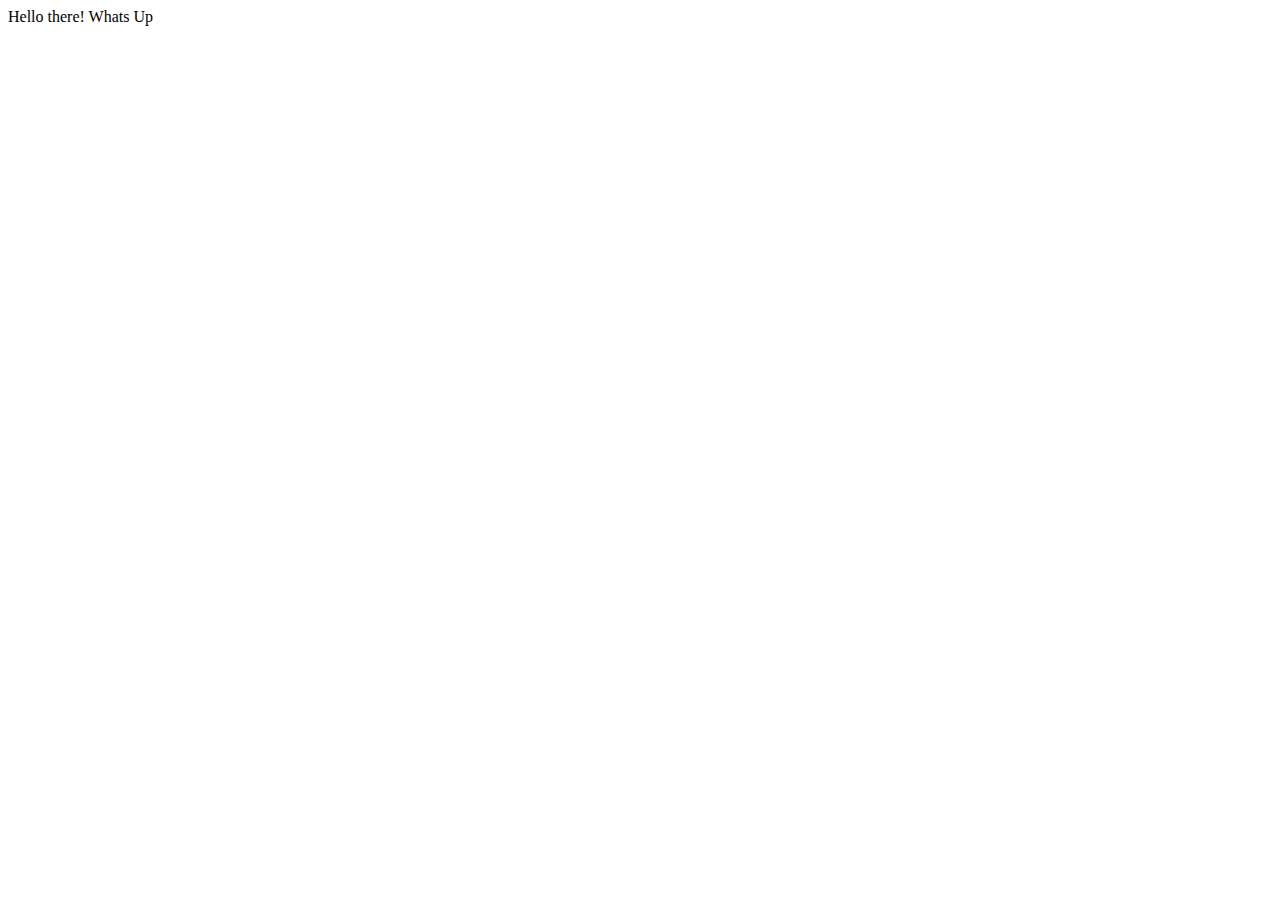
==== index.html @ af29027e "Added basic HTML and CSS" ====
<!DOCTYPE html> 
<html lang="en">
<head>
    <meta charset="UTF-8">
    <title>All About Movies</title>
    <link rel="stylesheet" type="text/css" href="css/styles.css" />
</head>
<body>
    
</body>
</html><html></html>
<head></head>




<body>

    Hello there!
    Whats Up
    
</body>
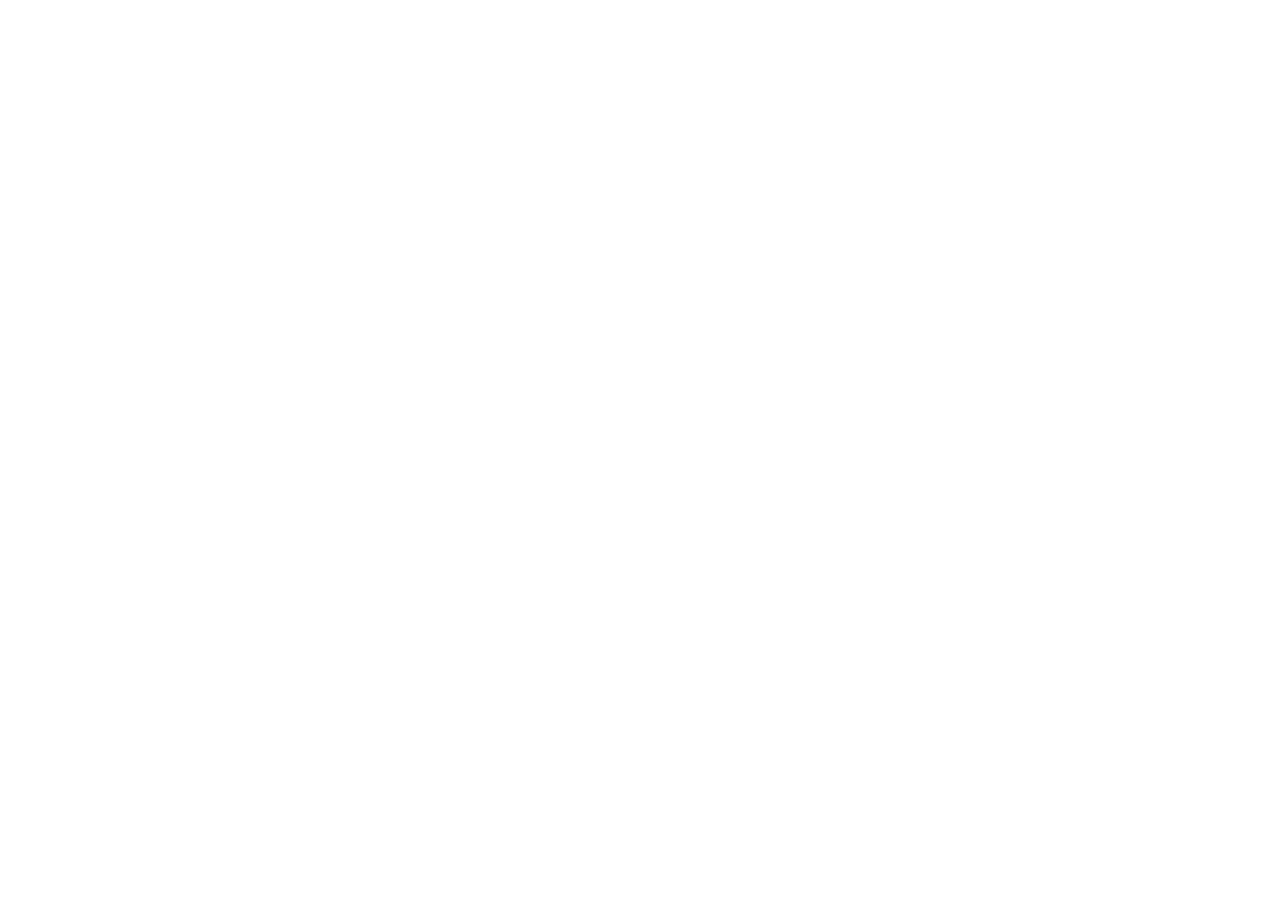
==== commit 2285392e: "Added basic HTML and CSS" ====
--- a/index.html
+++ b/index.html
@@ -8,15 +8,4 @@
 <body>
     
 </body>
-</html><html></html>
-<head></head>
-
-
-
-
-<body>
-
-    Hello there!
-    Whats Up
-    
-</body>
+</html>
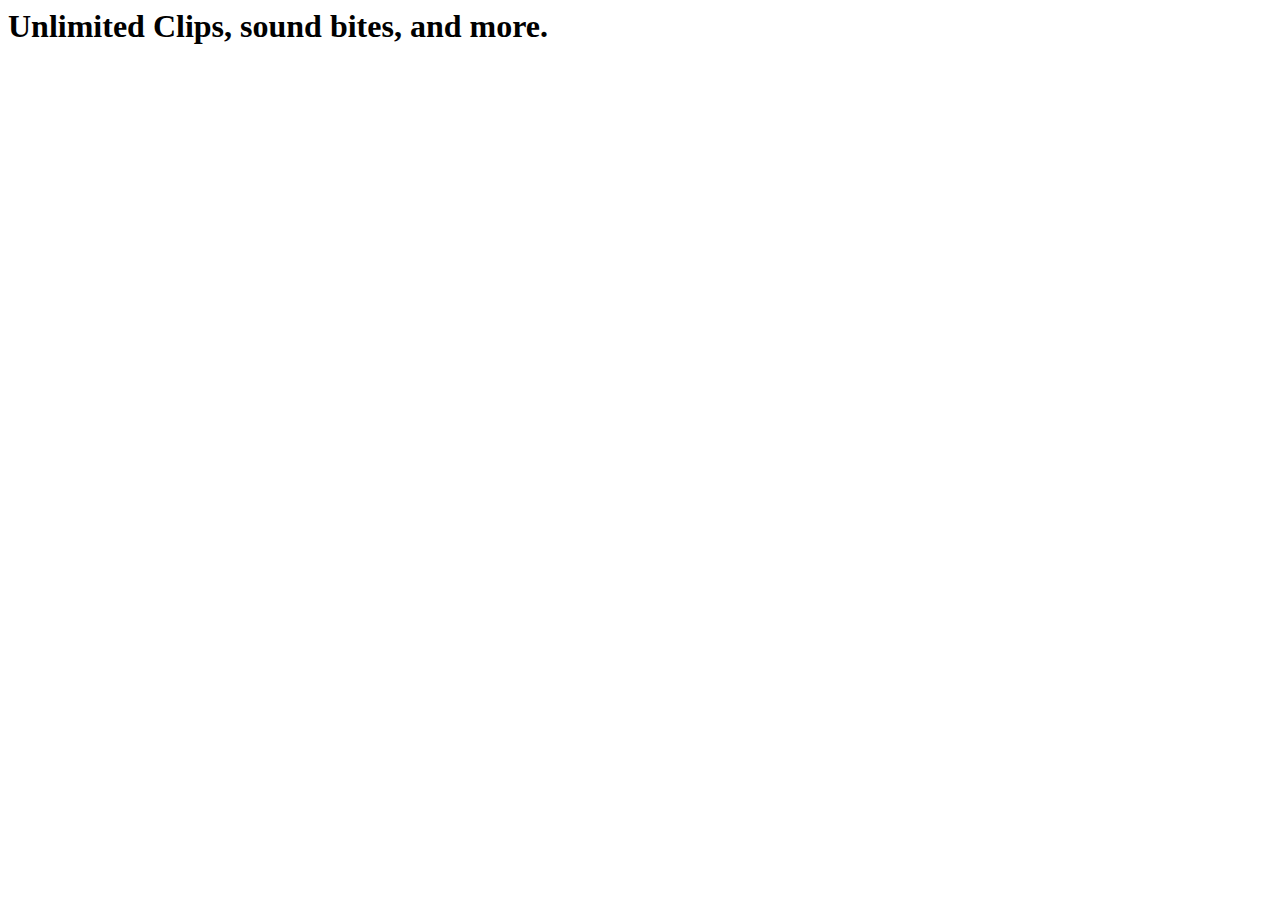
==== commit c43105d1: "basic HTML and CSS" ====
--- a/index.html
+++ b/index.html
@@ -2,10 +2,14 @@
 <html lang="en">
 <head>
     <meta charset="UTF-8">
-    <title>All About Movies</title>
+    <title>Billsflix - Watch Bills Clips Online</title>
     <link rel="stylesheet" type="text/css" href="css/styles.css" />
+    <link rel="stylesheet" type="text/css" href="css/imported.css">
 </head>
+
 <body>
-    
+<h1 class="billsfix">
+    Unlimited Clips, sound bites, and more.
+</h1>
 </body>
 </html>
--- a/css/styles.css
+++ b/css/styles.css
@@ -0,0 +1,8 @@
+.billsflix {
+    text-align: center;
+    max-width: 800px;
+    font-family: "Netflix Sans", "Helvetica Neue", Helvetica, Arial, sans-serif;
+    font-size: 1.625rem;
+    font-weight: 400;
+    letter-spacing: o.1px;
+}--- a/css/imported.css
+++ b/css/imported.css
@@ -0,0 +1,49 @@
+nav { 
+    padding: 20px 0px; 
+   } 
+   nav ul { 
+    padding-right: 60px; 
+   } 
+   h1, h2, ul { 
+    margin-block-start: 0; 
+    margin-block-end: 0; 
+   } 
+   button, select { 
+    color: #fff; 
+    font-size: 1.1rem; 
+    cursor: pointer; 
+   } 
+   button { 
+    background-color: #e50914; 
+    border: none; 
+    border-radius: 3px; 
+   } 
+   .button-signin { 
+    height: 40px; 
+    padding: 7px 20px; 
+   }.select-language { 
+    border-style: solid; 
+    border-color: #fff; 
+    background-color: transparent; 
+    padding: 10px 10px; 
+    margin-right: 35px; 
+   } 
+   ul{ 
+    list-style: none; 
+   } 
+   .flex-enabled { 
+    display: flex; 
+   } 
+   .flex-column { 
+    flex-direction: column; 
+   } 
+   .flex-right { 
+    flex-direction: row; 
+    flex: 1; 
+    justify-content: flex-end; 
+    align-items: center; 
+   } 
+   .flex-center { 
+    align-items: center; 
+    justify-content: center; 
+   }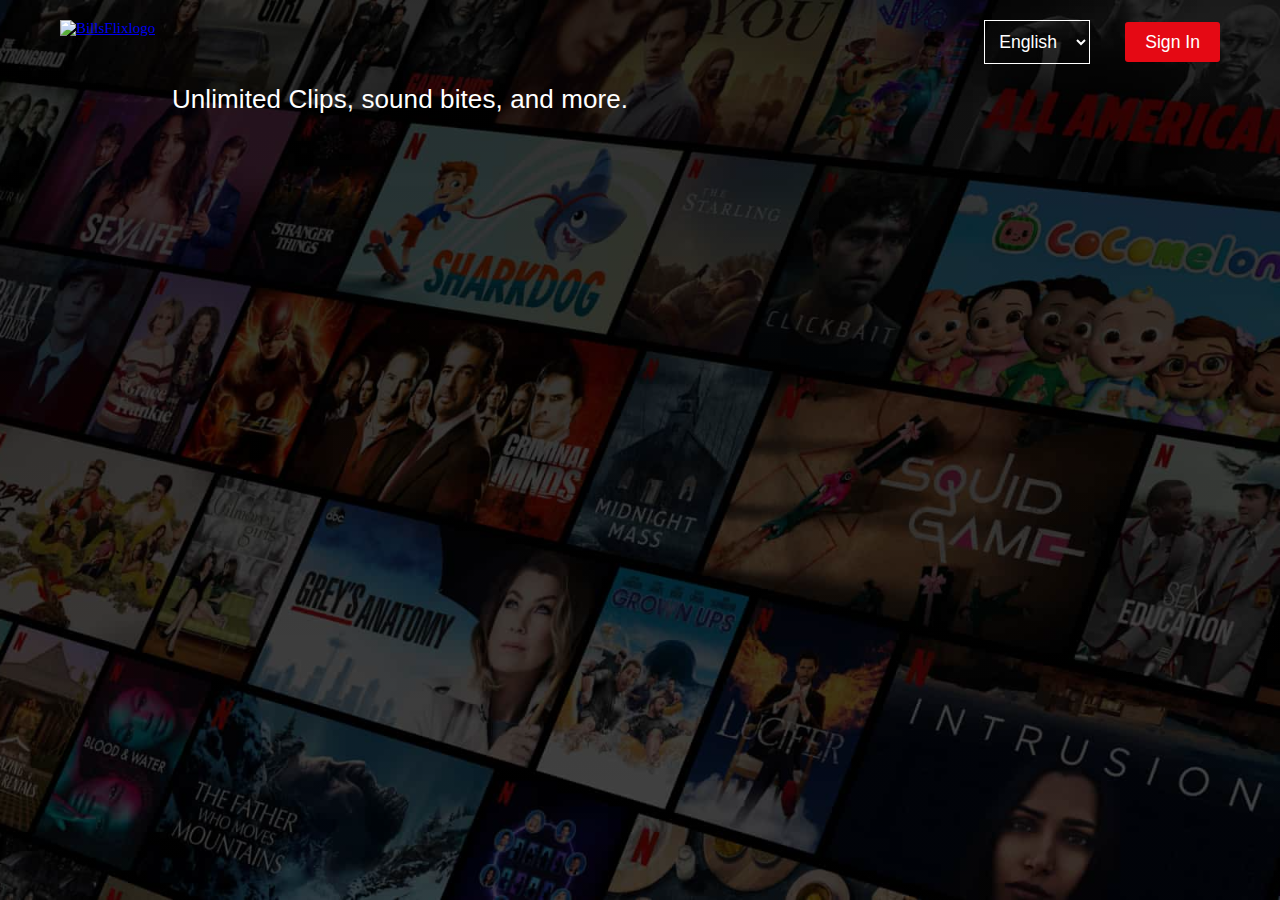
==== commit 8cda00e6: "basic HTML and CSS" ====
--- a/index.html
+++ b/index.html
@@ -1,15 +1,42 @@
 <!DOCTYPE html> 
 <html lang="en">
 <head>
-    <meta charset="UTF-8">
+    <meta charset="utf-8">
     <title>Billsflix - Watch Bills Clips Online</title>
     <link rel="stylesheet" type="text/css" href="css/styles.css" />
-    <link rel="stylesheet" type="text/css" href="css/imported.css">
+    <link rel="stylesheet" type="text/css" href="css/imported.css" />
 </head>
 
-<body>
-<h1 class="billsfix">
-    Unlimited Clips, sound bites, and more.
-</h1>
-</body>
+    <body>
+
+        <header>
+            <nav class="flex-enabled">
+                <a href="index.html">
+                    <img
+                      class="logo"
+                      src="images/BillsFlixLogo.png"
+                      alt="BillsFlixlogo"
+                    />
+                </a>
+
+                <div class="flex-enabled flex-right">
+                    <ul class="billsflix flex-enabled flex-right">
+                        <li>
+                            <select class="select-language">
+                              <option>English</option>
+                              <option>Español</option>
+                            </select>
+                        </li>
+                        <li>
+                            <button class="button-signin">Sign In</button>
+                        </li>
+                    </ul>
+                </div>
+            </nav>
+        </header>
+    
+        <h1 class="billsflix">
+            Unlimited Clips, sound bites, and more.
+        </h1>
+    </body>
 </html>
--- a/css/styles.css
+++ b/css/styles.css
@@ -1,8 +1,83 @@
+body{
+    box-sizing: border-box;
+    margin: 0px;
+    color: white;
+    font-size: 15px;
+    font-weight: 100;
+    font-style: normal;
+    background-image: linear-gradient(
+        rgba(0, 0, 0, 0.75),
+        rgba(0, 0, 0, 0.65)),
+        url("../Images/NetflixBackground.jpg"
+    );
+    margin: 100%;
+    height: 100vh;
+    background-size: cover;
+    background-position: center;
+    margin: 0px;
+}
+
+.logo {
+    width: 164px;
+    margin-left: 60px;
+}
+
 .billsflix {
     text-align: center;
     max-width: 800px;
     font-family: "Netflix Sans", "Helvetica Neue", Helvetica, Arial, sans-serif;
     font-size: 1.625rem;
     font-weight: 400;
-    letter-spacing: o.1px;
-}+    letter-spacing: 0.1px;
+}
+
+nav { 
+    padding: 20px 0px; 
+} 
+nav ul { 
+    padding-right: 60px; 
+} 
+h1, h2, ul { 
+    margin-block-start: 0; 
+    margin-block-end: 0; 
+} 
+button, select { 
+    color: #fff; 
+    font-size: 1.1rem; 
+    cursor: pointer; 
+} 
+button { 
+    background-color: #e50914; 
+    border: none; 
+    border-radius: 3px; 
+} 
+.button-signin { 
+    height: 40px; 
+    padding: 7px 20px; 
+}
+.select-language { 
+    border-style: solid; 
+    border-color: #fff; 
+    background-color: transparent; 
+    padding: 10px 10px; 
+    margin-right: 35px; 
+} 
+ul{ 
+    list-style: none; 
+} 
+.flex-enabled { 
+    display: flex; 
+} 
+.flex-column { 
+    flex-direction: column; 
+} 
+.flex-right { 
+    flex-direction: row; 
+    flex: 1; 
+    justify-content: flex-end; 
+    align-items: center; 
+} 
+.flex-center { 
+    align-items: center; 
+    justify-content: center; 
+}
--- a/css/imported.css
+++ b/css/imported.css
@@ -1,49 +1,61 @@
 nav { 
     padding: 20px 0px; 
-   } 
-   nav ul { 
+} 
+
+nav ul { 
     padding-right: 60px; 
-   } 
-   h1, h2, ul { 
+} 
+
+h1, h2, ul { 
     margin-block-start: 0; 
     margin-block-end: 0; 
-   } 
-   button, select { 
+} 
+
+button, select { 
     color: #fff; 
     font-size: 1.1rem; 
     cursor: pointer; 
-   } 
-   button { 
+} 
+
+button { 
     background-color: #e50914; 
     border: none; 
     border-radius: 3px; 
-   } 
-   .button-signin { 
+} 
+
+.button-signin { 
     height: 40px; 
     padding: 7px 20px; 
-   }.select-language { 
-    border-style: solid; 
-    border-color: #fff; 
-    background-color: transparent; 
-    padding: 10px 10px; 
-    margin-right: 35px; 
-   } 
-   ul{ 
-    list-style: none; 
-   } 
-   .flex-enabled { 
-    display: flex; 
-   } 
-   .flex-column { 
-    flex-direction: column; 
-   } 
-   .flex-right { 
-    flex-direction: row; 
-    flex: 1; 
-    justify-content: flex-end; 
-    align-items: center; 
-   } 
-   .flex-center { 
-    align-items: center; 
-    justify-content: center; 
-   }+}
+
+.select-language { 
+ border-style: solid; 
+ border-color: #fff; 
+ background-color: transparent; 
+ padding: 10px 10px; 
+ margin-right: 35px; 
+} 
+
+ul{ 
+ list-style: none; 
+} 
+
+.flex-enabled { 
+ display: flex; 
+} 
+
+.flex-column { 
+ flex-direction: column; 
+} 
+
+.flex-right { 
+ flex-direction: row; 
+ flex: 1; 
+ justify-content: flex-end; 
+ align-items: center; 
+} 
+
+.flex-center { 
+ align-items: center; 
+ justify-content: center; 
+}
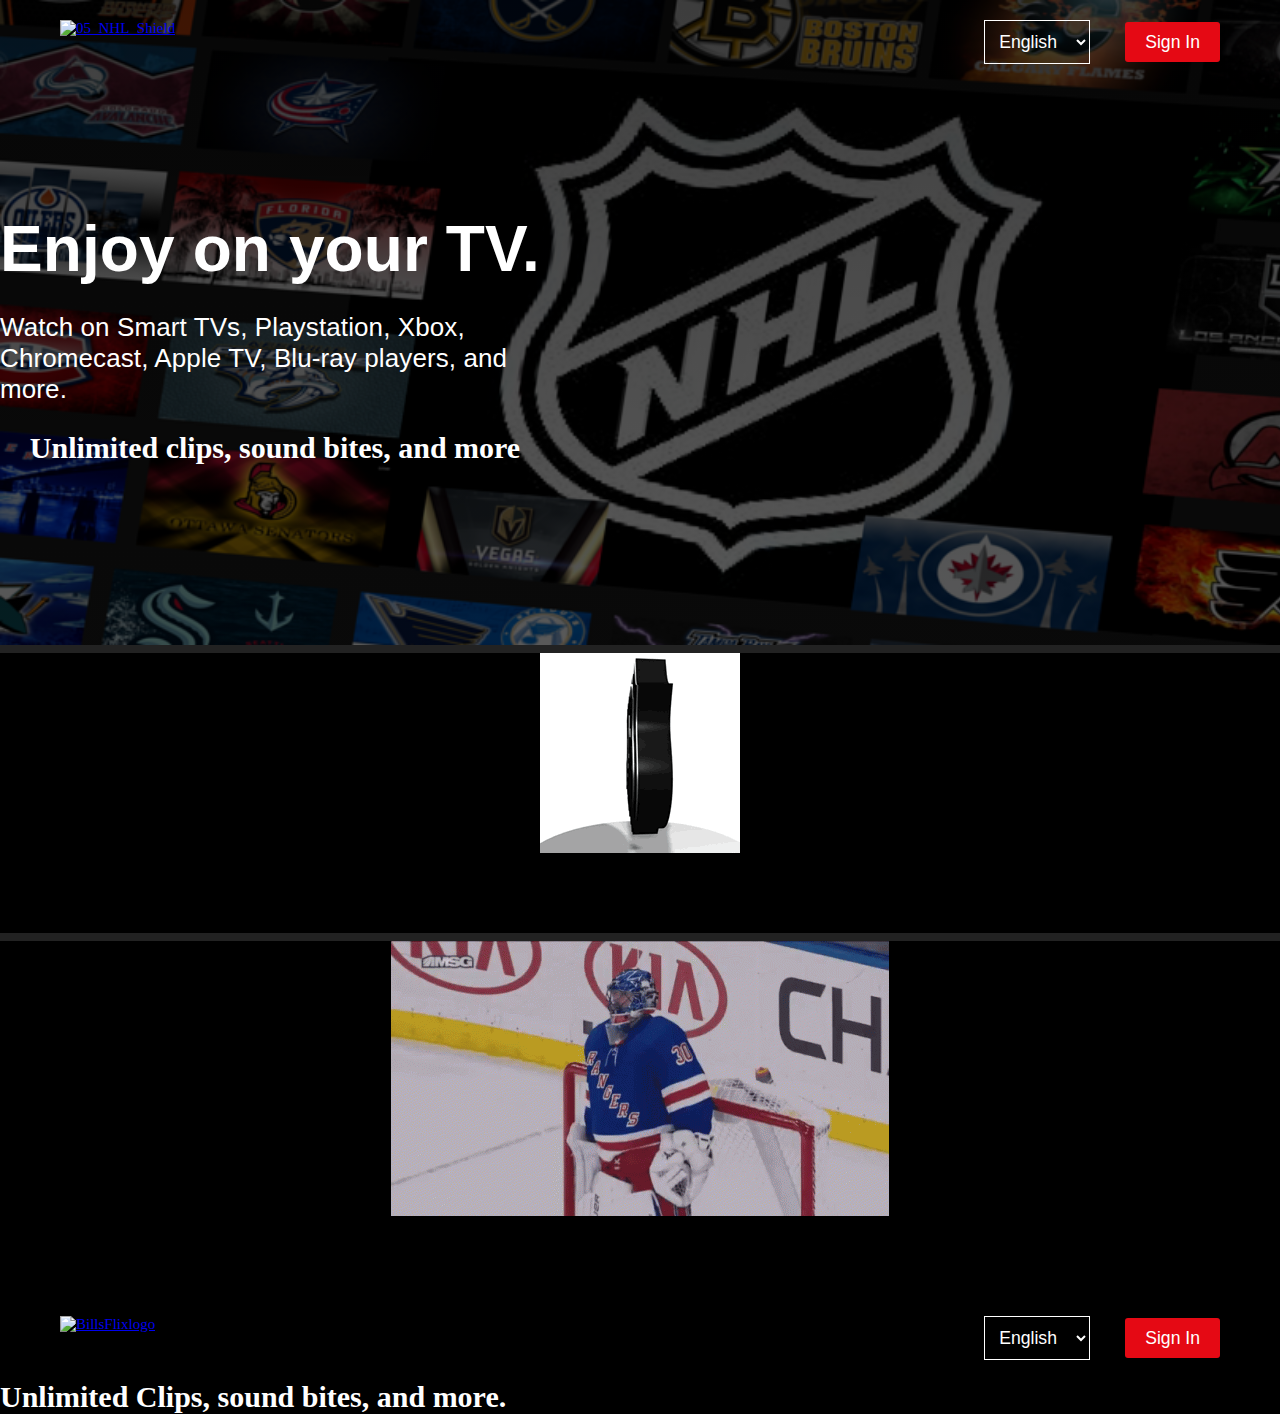
==== commit fb744518: "added basic HTML and CSS" ====
--- a/index.html
+++ b/index.html
@@ -1,30 +1,30 @@
-<!DOCTYPE html> 
+<!DOCTYPE html>
 <html lang="en">
-<head>
-    <meta charset="utf-8">
-    <title>Billsflix - Watch Bills Clips Online</title>
+  <head>
+    <meta charset="utf-8" />
+    <title>NHLFlix - Watch All Things Hockey Online</title>
     <link rel="stylesheet" type="text/css" href="css/styles.css" />
     <link rel="stylesheet" type="text/css" href="css/imported.css" />
-</head>
+  </head>
 
-    <body>
-
-        <header>
-            <nav class="flex-enabled">
-                <a href="index.html">
-                    <img
+  <body>
+      <section class="above-the-fold-container">
+          <header>
+              <nav class="flex-enabled">
+                  <a href="index.html">
+                      <img 
                       class="logo"
-                      src="images/BillsFlixLogo.png"
-                      alt="BillsFlixlogo"
-                    />
-                </a>
+                      src="images/05_NHL_Shield.svg.png" 
+                      alt="05_NHL_Shield"
+                      />
+                  </a>
 
                 <div class="flex-enabled flex-right">
-                    <ul class="billsflix flex-enabled flex-right">
+                    <ul class="05_NHL_Shield 2 flex-enabled flex-right">
                         <li>
                             <select class="select-language">
-                              <option>English</option>
-                              <option>Español</option>
+                                <option>English</option>
+                                <option>Español</option>
                             </select>
                         </li>
                         <li>
@@ -32,11 +32,53 @@
                         </li>
                     </ul>
                 </div>
-            </nav>
-        </header>
-    
-        <h1 class="billsflix">
-            Unlimited Clips, sound bites, and more.
-        </h1>
-    </body>
+              </nav>
+          </header>
+<section class="flex-enabled flex-center flex-column" style="width: 550px; padding-right: 80px;"> 
+            <h1 class="billsflix billsflix-title flex-left"> 
+            Enjoy on your TV. 
+            </h1> 
+            <h3 class="billsflix flex-left"> 
+            Watch on Smart TVs, Playstation, Xbox, Chromecast, Apple TV, Blu-ray players, and more. 
+            </h3> 
+          <h1 class="NHLFlix">Unlimited clips, sound bites, and more</h1>
+        </section>
+        
+           </section>
+        <section class="container flex-enabled flex-center">
+            <img src="Images/NHL_Fan.gif" alt="NHL Fan">
+        </section>
+        <section class="container flex-enabled flex-center">
+            <img src="Images/Lundvist Celebration.gif" alt="Celebration">
+        </section>
+
+        
+    <header>
+      <nav class="flex-enabled">
+        <a href="index.html">
+          <img
+            class="logo"
+            src="images/BillsFlixLogo.png"
+            alt="BillsFlixlogo"
+          />
+        </a>
+
+        <div class="flex-enabled flex-right">
+          <ul class="billsflix flex-enabled flex-right">
+            <li>
+              <select class="select-language">
+                <option>English</option>
+                <option>Español</option>
+              </select>
+            </li>
+            <li>
+              <button class="button-signin">Sign In</button>
+            </li>
+          </ul>
+        </div>
+      </nav>
+    </header>
+
+    <h1 class="NHLFlix">Unlimited Clips, sound bites, and more.</h1>
+  </body>
 </html>
--- a/css/styles.css
+++ b/css/styles.css
@@ -5,11 +5,7 @@
     font-size: 15px;
     font-weight: 100;
     font-style: normal;
-    background-image: linear-gradient(
-        rgba(0, 0, 0, 0.75),
-        rgba(0, 0, 0, 0.65)),
-        url("../Images/NetflixBackground.jpg"
-    );
+    background-color: black;
     margin: 100%;
     height: 100vh;
     background-size: cover;
@@ -29,6 +25,19 @@
     font-size: 1.625rem;
     font-weight: 400;
     letter-spacing: 0.1px;
+}
+
+.above-the-fold-container {
+    background-image: linear-gradient(rgba(0, 0, 0, 0.75),rgba(0, 0, 0, 0.65)),
+        url("../Images/NHL\ Hockey\ Backround\ 2.png");
+    width: 100vw;
+    background-size: cover;
+    padding-bottom: 180px;
+}
+
+.container {
+    border-top: #222 solid 8px;
+    padding-bottom: 80px;
 }
 
 nav { 
@@ -81,3 +90,16 @@
     align-items: center; 
     justify-content: center; 
 }
+
+.billsflix-title { 
+    margin-top: 2em; 
+    font-size: 4rem; 
+    font-weight: 700; 
+   } 
+   .billsflix-subtitle { 
+    font-size: 1.2rem; 
+   } 
+   .flex-left { 
+    align-self: flex-start; 
+    text-align: left; 
+   } 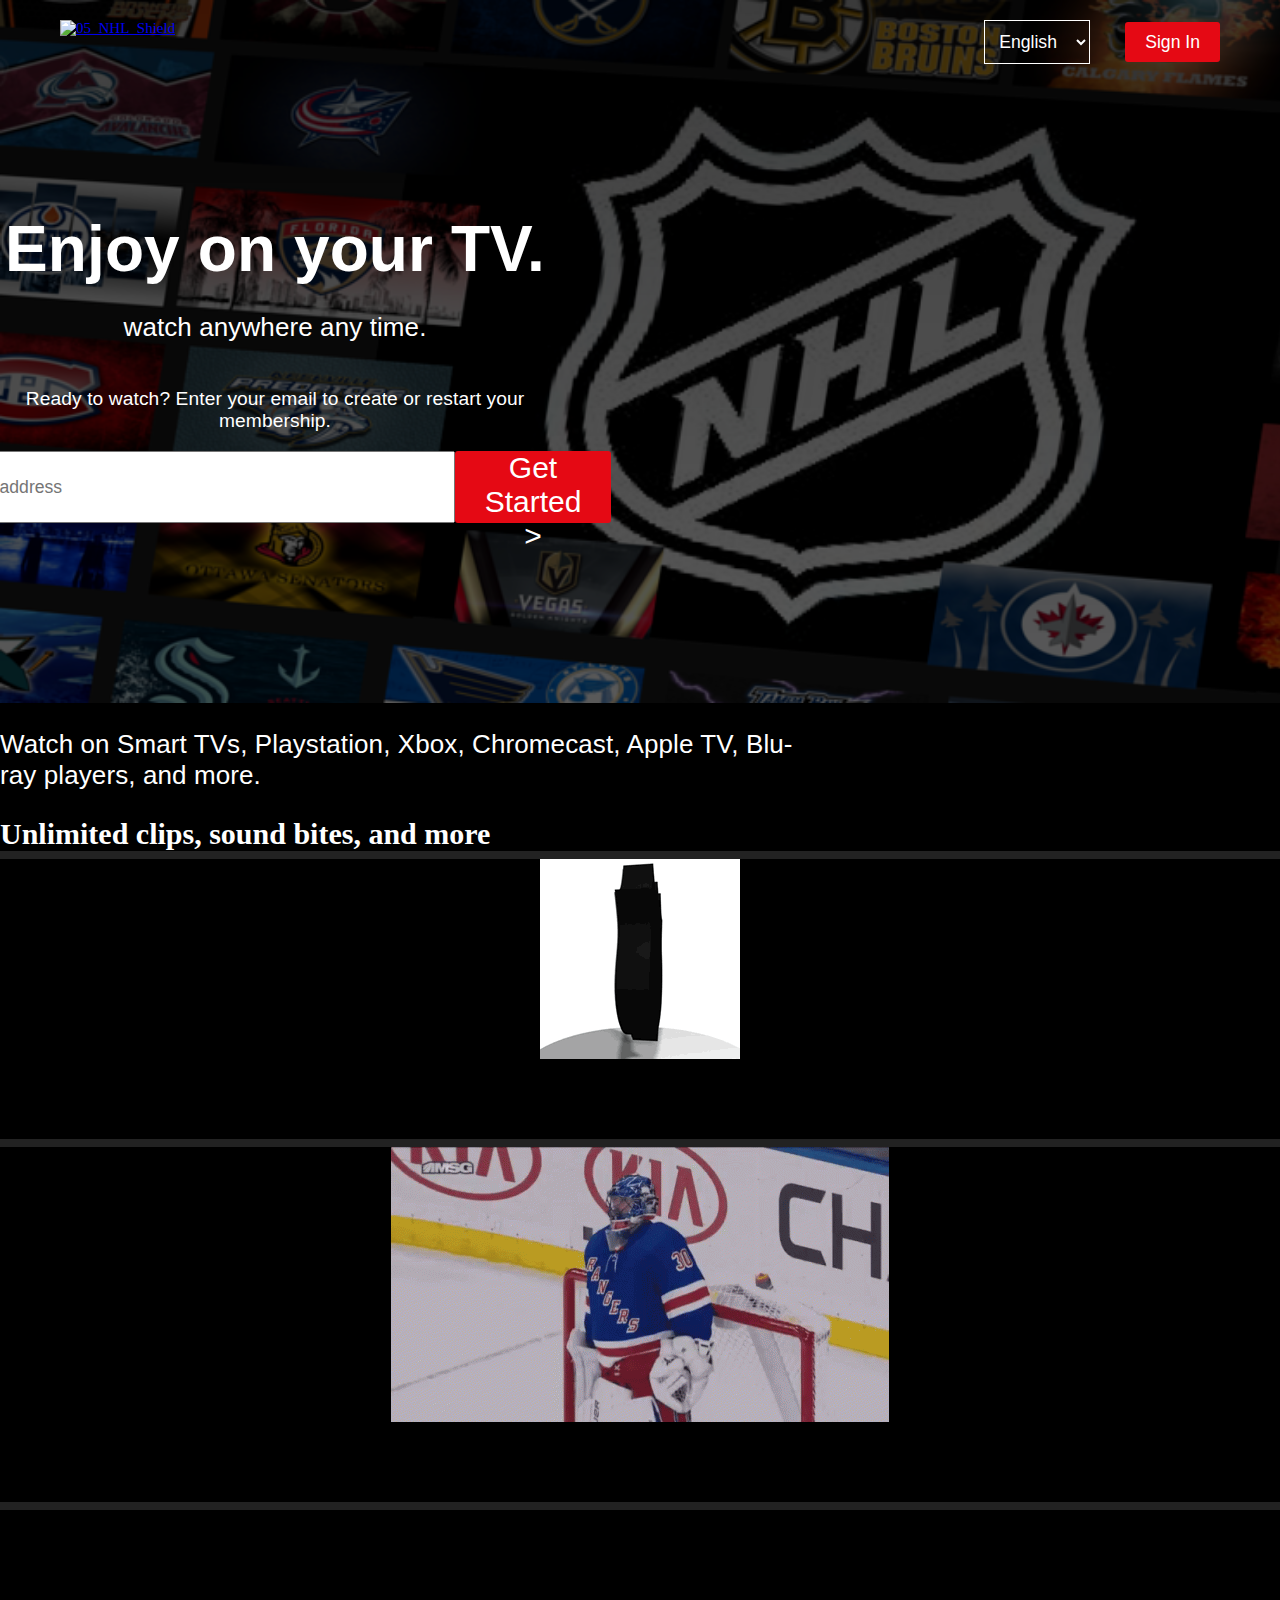
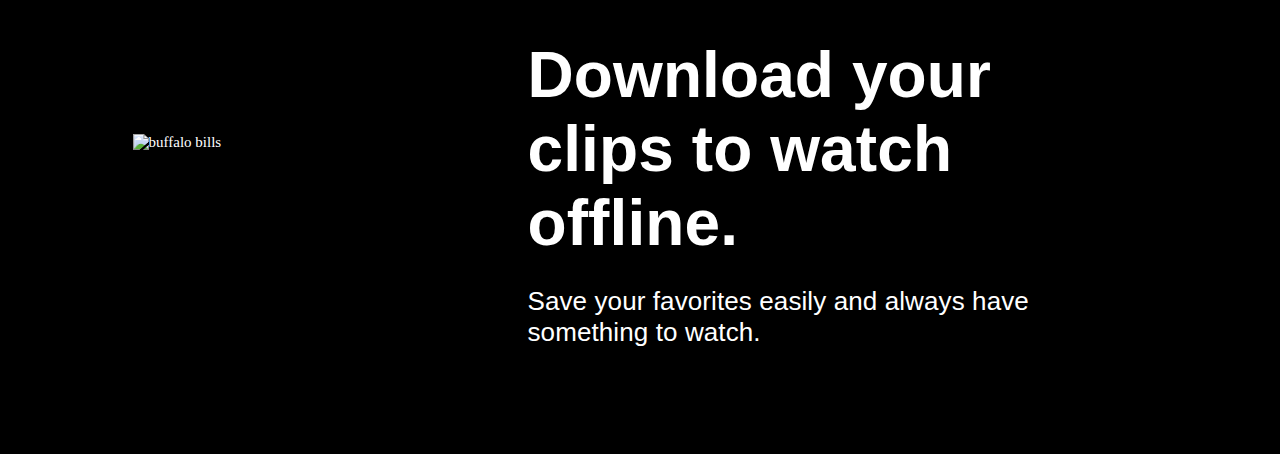
==== commit a0569acc: "Added basic HTML and CSS" ====
--- a/index.html
+++ b/index.html
@@ -5,8 +5,16 @@
     <title>NHLFlix - Watch All Things Hockey Online</title>
     <link rel="stylesheet" type="text/css" href="css/styles.css" />
     <link rel="stylesheet" type="text/css" href="css/imported.css" />
+    <script> 
+      function swapGIF(elm) { 
+      elm.src = "images/touchdown.gif"; 
+      } 
+      function swapPNG(elm) { 
+      elm.src = "images/buffalo_bills.png"; 
+      } 
+      </script>
   </head>
-
+  
   <body>
       <section class="above-the-fold-container">
           <header>
@@ -34,51 +42,40 @@
                 </div>
               </nav>
           </header>
-<section class="flex-enabled flex-center flex-column" style="width: 550px; padding-right: 80px;"> 
-            <h1 class="billsflix billsflix-title flex-left"> 
-            Enjoy on your TV. 
-            </h1> 
+          <section class="flex-enabled flex-center flex-column" style="width: 550px; padding-right: 80px;"> 
+            <h1 class="billsflix billsflix-title"> Enjoy on your TV.</h1>
+            <h3 class="billsflix">watch anywhere any time.</h3>
+            <h3 class="billsflix billsflix-subtitle">Ready to watch? Enter your email to 
+              create or restart your membership.
+            </h3>
+            <form class="flex-enabled flex-center" action="getstarted.html"> 
+              <input type="email" class="input-email" placeholder="Email address" /> 
+              <button type="submit" class="button-submit">Get Started &gt;</button> 
+             </form>
+          </section>
+        </section>
             <h3 class="billsflix flex-left"> 
             Watch on Smart TVs, Playstation, Xbox, Chromecast, Apple TV, Blu-ray players, and more. 
             </h3> 
           <h1 class="NHLFlix">Unlimited clips, sound bites, and more</h1>
-        </section>
-        
-           </section>
         <section class="container flex-enabled flex-center">
             <img src="Images/NHL_Fan.gif" alt="NHL Fan">
         </section>
         <section class="container flex-enabled flex-center">
             <img src="Images/Lundvist Celebration.gif" alt="Celebration">
         </section>
+        <section class="container flex-enabled flex-center"> 
+          <img src="images/buffalo_bills.png" alt="buffalo bills" onmouseover="swapGIF(this)" onmouseout="swapPNG(this)" width="315"> 
+          <section class="flex-enabled flex-center flex-column" style="width: 620px; padding-left: 80px;"> 
+          <h1 class="billsflix billsflix-title flex-left"> 
+          Download your clips to watch offline. 
+          </h1> 
+          <h3 class="billsflix flex-left"> 
+          Save your favorites easily and always have something to watch. 
+          </h3> 
+          </section> 
+          </section>
 
-        
-    <header>
-      <nav class="flex-enabled">
-        <a href="index.html">
-          <img
-            class="logo"
-            src="images/BillsFlixLogo.png"
-            alt="BillsFlixlogo"
-          />
-        </a>
-
-        <div class="flex-enabled flex-right">
-          <ul class="billsflix flex-enabled flex-right">
-            <li>
-              <select class="select-language">
-                <option>English</option>
-                <option>Español</option>
-              </select>
-            </li>
-            <li>
-              <button class="button-signin">Sign In</button>
-            </li>
-          </ul>
-        </div>
-      </nav>
-    </header>
-
-    <h1 class="NHLFlix">Unlimited Clips, sound bites, and more.</h1>
   </body>
 </html>
+
--- a/css/styles.css
+++ b/css/styles.css
@@ -102,4 +102,17 @@
    .flex-left { 
     align-self: flex-start; 
     text-align: left; 
+   }
+   
+   .input-email { 
+    height: 66px; 
+    min-width: 500px; 
+    color: #8c8c8c; 
+    font-size: 1.1rem; 
+    padding-left: 10px; 
+   } 
+   .button-submit { 
+    height: 72px; 
+    padding: 0 1em; 
+    font-size: 1.875rem; 
    } 